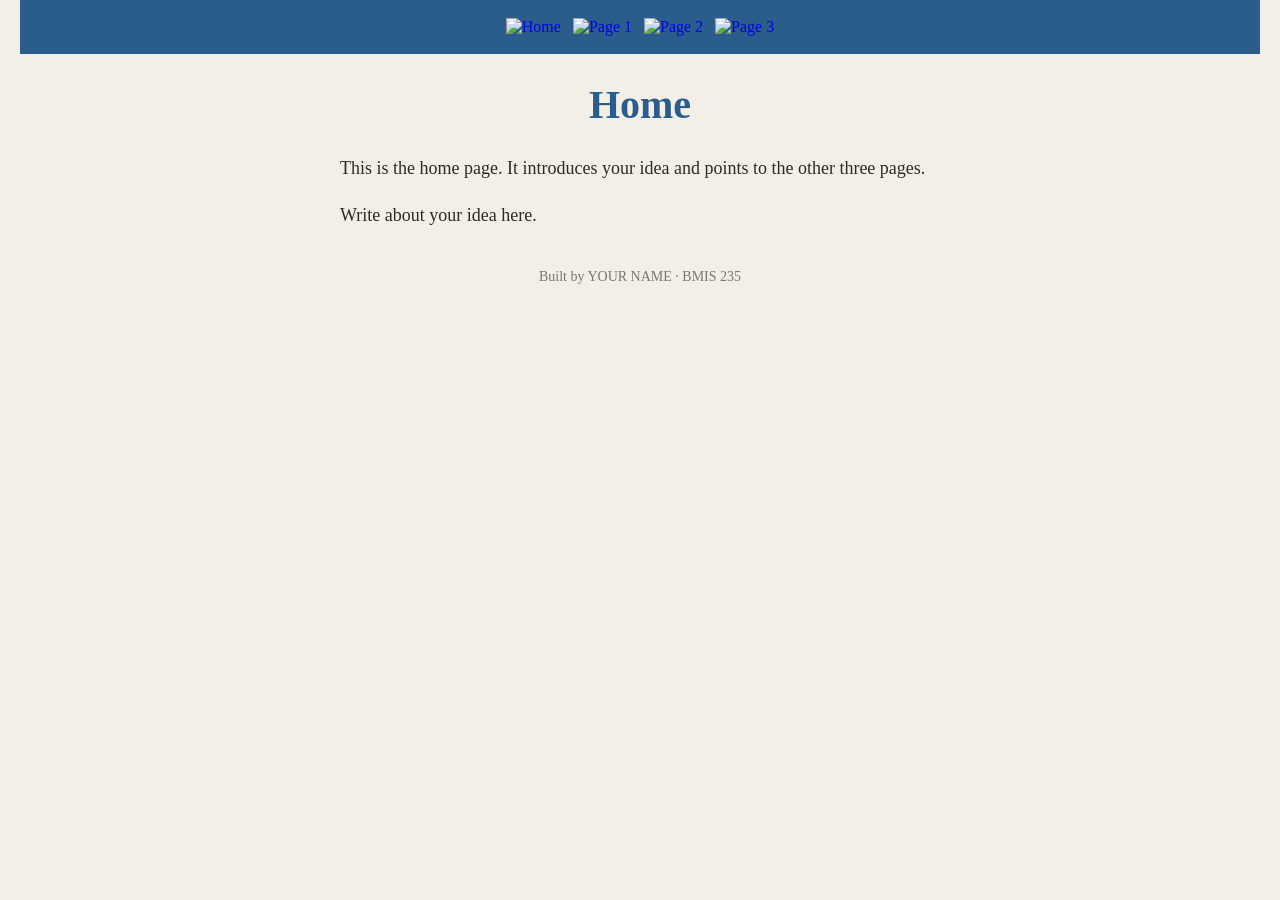
==== index.html @ 0a8a9835 "Initial commit" ====
<!DOCTYPE html>
<!--
  Author: YOUR NAME
  GU username: YOUR-GU-USERNAME
  Course: BMIS 235 - HTML-3
-->
<html lang="en">
<head>
<meta charset="utf-8">
<meta name="author" content="YOUR NAME">
<title>Home</title>

<!-- this one line connects the page to the stylesheet -->
<link rel="stylesheet" href="styles.css">
</head>
<body>

<!-- ===== MENU ============================================================
     The menu is four links. Each link wraps an image instead of words.
     Build it once on this page, check that every link works,
     then copy the whole <nav> block and paste it over the menu on the
     other three pages, so every page has the exact same menu.
     ===================================================================== -->
<nav>
    <a href="index.html"><img src="img/home.png" alt="Home"></a>
    <a href="page1.html"><img src="img/page1.png" alt="Page 1"></a>
    <a href="page2.html"><img src="img/page2.png" alt="Page 2"></a>
    <a href="page3.html"><img src="img/page3.png" alt="Page 3"></a>
</nav>

<h1>Home</h1>
<p>This is the home page. It introduces your idea and points to the other three pages.</p>
<p>Write about your idea here.</p>

<!-- ===== SHOWCASE ======================================================
     This box is empty on purpose. In Part 7 you paste an interactive
     graphic BETWEEN the opening <div> and the closing </div> below.
     ===================================================================== -->
<div class="showcase"></div>

<!-- Footer: fill in your name -->
<footer>Built by YOUR NAME &middot; BMIS 235</footer>

</body>
</html>
---- styles.css ----
/* =====================================================================
   styles.css  ·  YOUR BRAND
   ---------------------------------------------------------------------
   This one file is your brand guide. Every page that links to it gets
   the same font, the same colors and the same spacing.
   Change a color here once, and every page changes.

   Use the same font and colors you picked for your Excel menu images,
   so the menu and the pages look like one brand.
   ===================================================================== */

body {
    font-family: Georgia, "Times New Roman", serif;
    background-color: #f4efe6;
    color: #2b2b2b;
    margin: 0;
    padding: 0 20px 40px 20px;
}

/* the menu at the top of every page */
nav {
    background-color: #2b5d8c;
    padding: 14px;
    text-align: center;
}

/* every image inside the menu is forced to the same height.
   If your images still look different sizes, their WIDTHS are
   different: go back to Excel and make every cell the same size. */
nav img {
    height: 50px;
    margin: 4px;
    vertical-align: middle;
}

/* no underline or border around the image links */
nav a {
    text-decoration: none;
}

h1 {
    color: #2b5d8c;
    text-align: center;
    font-size: 40px;
}

p {
    max-width: 600px;
    margin: 20px auto;
    font-size: 18px;
    line-height: 1.5;
}

footer {
    text-align: center;
    font-size: 14px;
    color: #777777;
    margin-top: 40px;
}
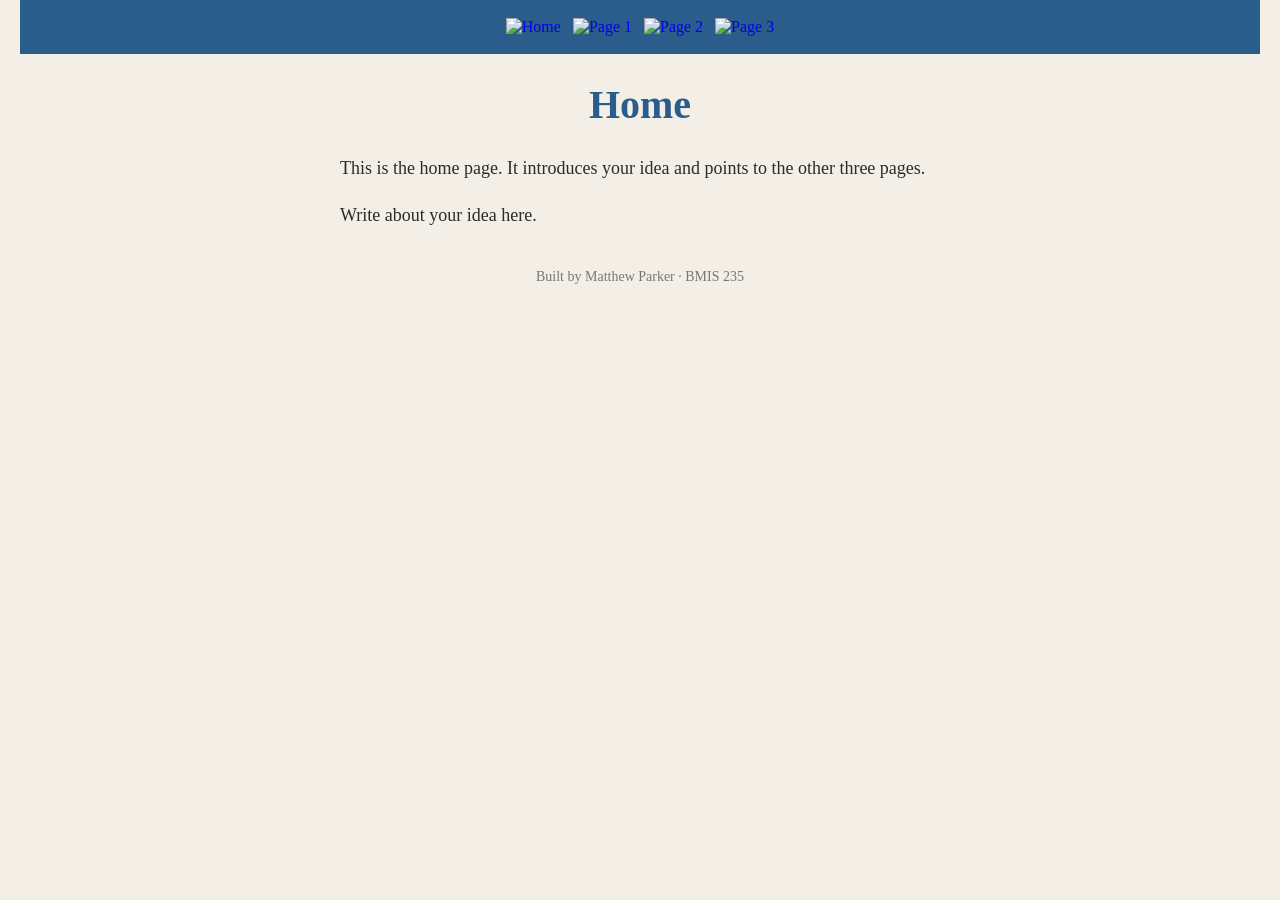
==== commit fafe2939: "Update footer with author's name" ====
--- a/index.html
+++ b/index.html
@@ -39,7 +39,7 @@
 <div class="showcase"></div>
 
 <!-- Footer: fill in your name -->
-<footer>Built by YOUR NAME &middot; BMIS 235</footer>
+<footer>Built by Matthew Parker &middot; BMIS 235</footer>
 
 </body>
 </html>
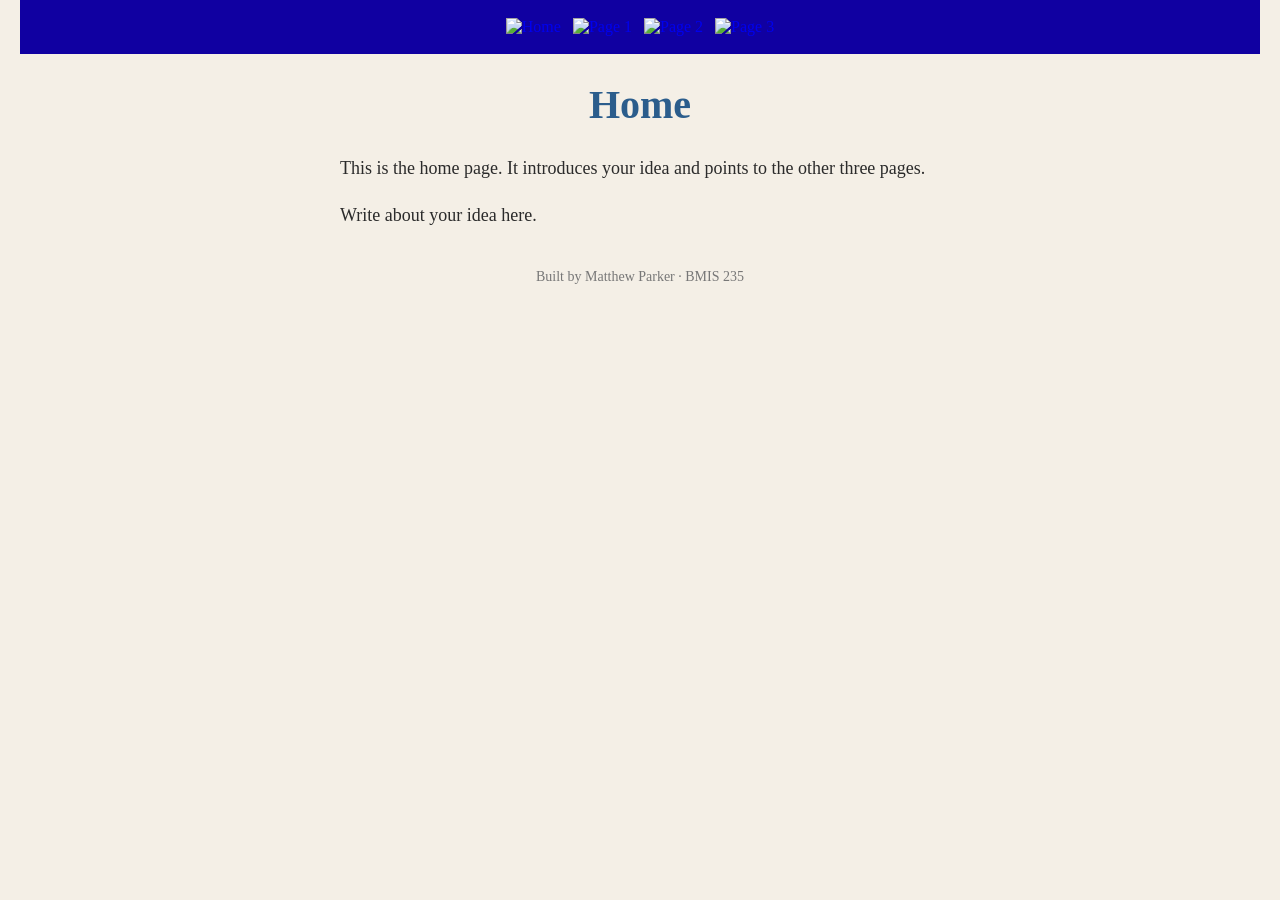
==== commit 2a7992a2: "Update navigation links to new page names" ====
--- a/index.html
+++ b/index.html
@@ -23,8 +23,8 @@
      ===================================================================== -->
 <nav>
     <a href="index.html"><img src="img/home.png" alt="Home"></a>
-    <a href="page1.html"><img src="img/page1.png" alt="Page 1"></a>
-    <a href="page2.html"><img src="img/page2.png" alt="Page 2"></a>
+    <a href="Kalua Port.html"><img src="img/page1.png" alt="Page 1"></a>
+    <a href="Chicken Katsu.html"><img src="img/page2.png" alt="Page 2"></a>
     <a href="page3.html"><img src="img/page3.png" alt="Page 3"></a>
 </nav>
 
--- a/styles.css
+++ b/styles.css
@@ -19,7 +19,7 @@
 
 /* the menu at the top of every page */
 nav {
-    background-color: #2b5d8c;
+    background-color: #1000a1;
     padding: 14px;
     text-align: center;
 }
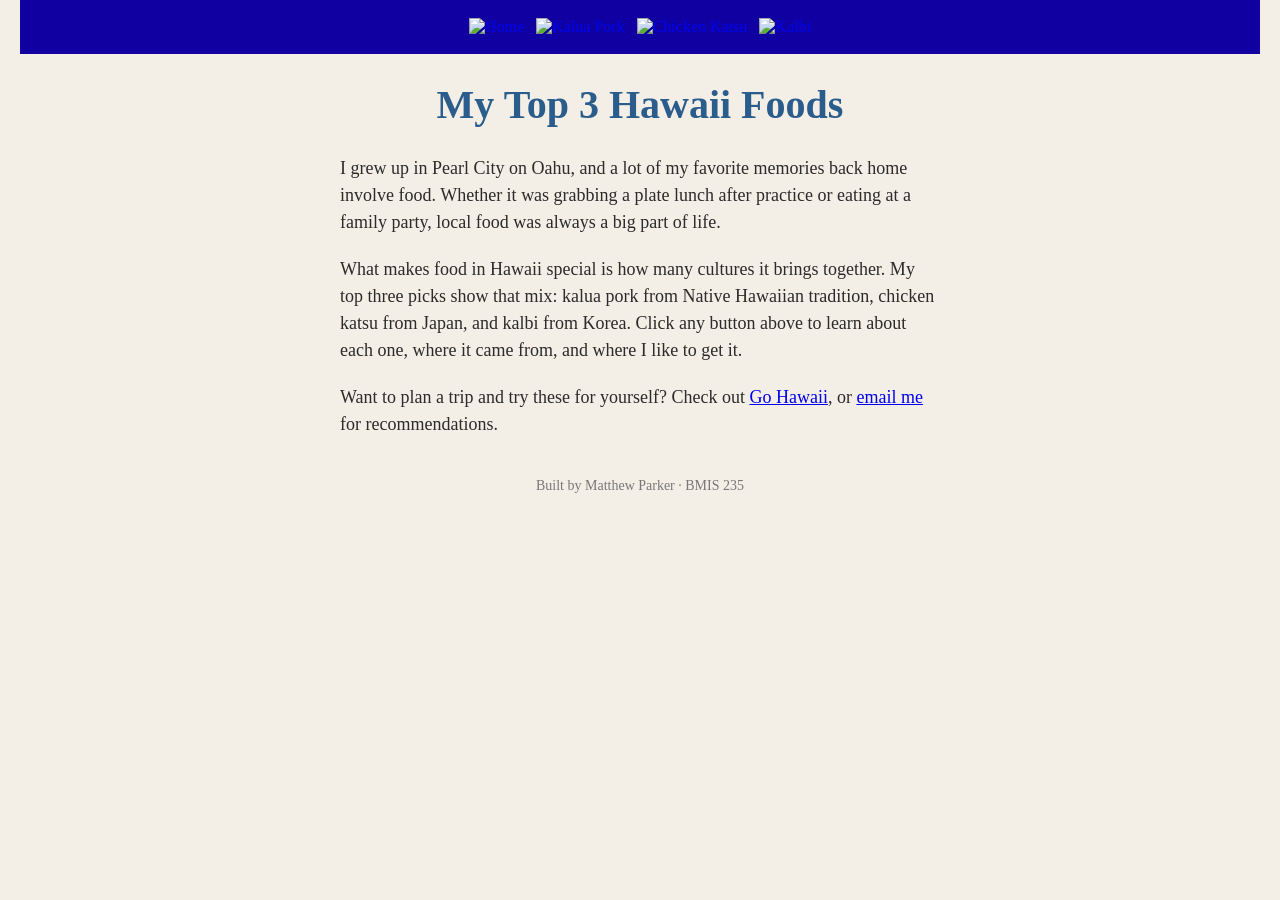
==== commit 909a3aa6: "Update author information and page content in index.html" ====
--- a/index.html
+++ b/index.html
@@ -1,14 +1,14 @@
 <!DOCTYPE html>
 <!--
-  Author: YOUR NAME
-  GU username: YOUR-GU-USERNAME
+  Author: Matthew Parker
+  GU username: mparker13
   Course: BMIS 235 - HTML-3
 -->
 <html lang="en">
 <head>
 <meta charset="utf-8">
-<meta name="author" content="YOUR NAME">
-<title>Home</title>
+<meta name="author" content="Matthew Parker">
+<title>My Top 3 Hawaii Foods</title>
 
 <!-- this one line connects the page to the stylesheet -->
 <link rel="stylesheet" href="styles.css">
@@ -23,14 +23,15 @@
      ===================================================================== -->
 <nav>
     <a href="index.html"><img src="img/home.png" alt="Home"></a>
-    <a href="Kalua Port.html"><img src="img/page1.png" alt="Page 1"></a>
-    <a href="Chicken Katsu.html"><img src="img/page2.png" alt="Page 2"></a>
-    <a href="page3.html"><img src="img/page3.png" alt="Page 3"></a>
+    <a href="kalua.html"><img src="img/kalua.png" alt="Kalua Pork"></a>
+    <a href="katsu.html"><img src="img/katsu.png" alt="Chicken Katsu"></a>
+    <a href="kalbi.html"><img src="img/kalbi.png" alt="Kalbi"></a>
 </nav>
 
-<h1>Home</h1>
-<p>This is the home page. It introduces your idea and points to the other three pages.</p>
-<p>Write about your idea here.</p>
+<h1>My Top 3 Hawaii Foods</h1>
+<p>I grew up in Pearl City on Oahu, and a lot of my favorite memories back home involve food. Whether it was grabbing a plate lunch after practice or eating at a family party, local food was always a big part of life.</p>
+<p>What makes food in Hawaii special is how many cultures it brings together. My top three picks show that mix: kalua pork from Native Hawaiian tradition, chicken katsu from Japan, and kalbi from Korea. Click any button above to learn about each one, where it came from, and where I like to get it.</p>
+<p>Want to plan a trip and try these for yourself? Check out <a href="https://www.gohawaii.com">Go Hawaii</a>, or <a href="mailto:YOUR-EMAIL@zagmail.gonzaga.edu">email me</a> for recommendations.</p>
 
 <!-- ===== SHOWCASE ======================================================
      This box is empty on purpose. In Part 7 you paste an interactive
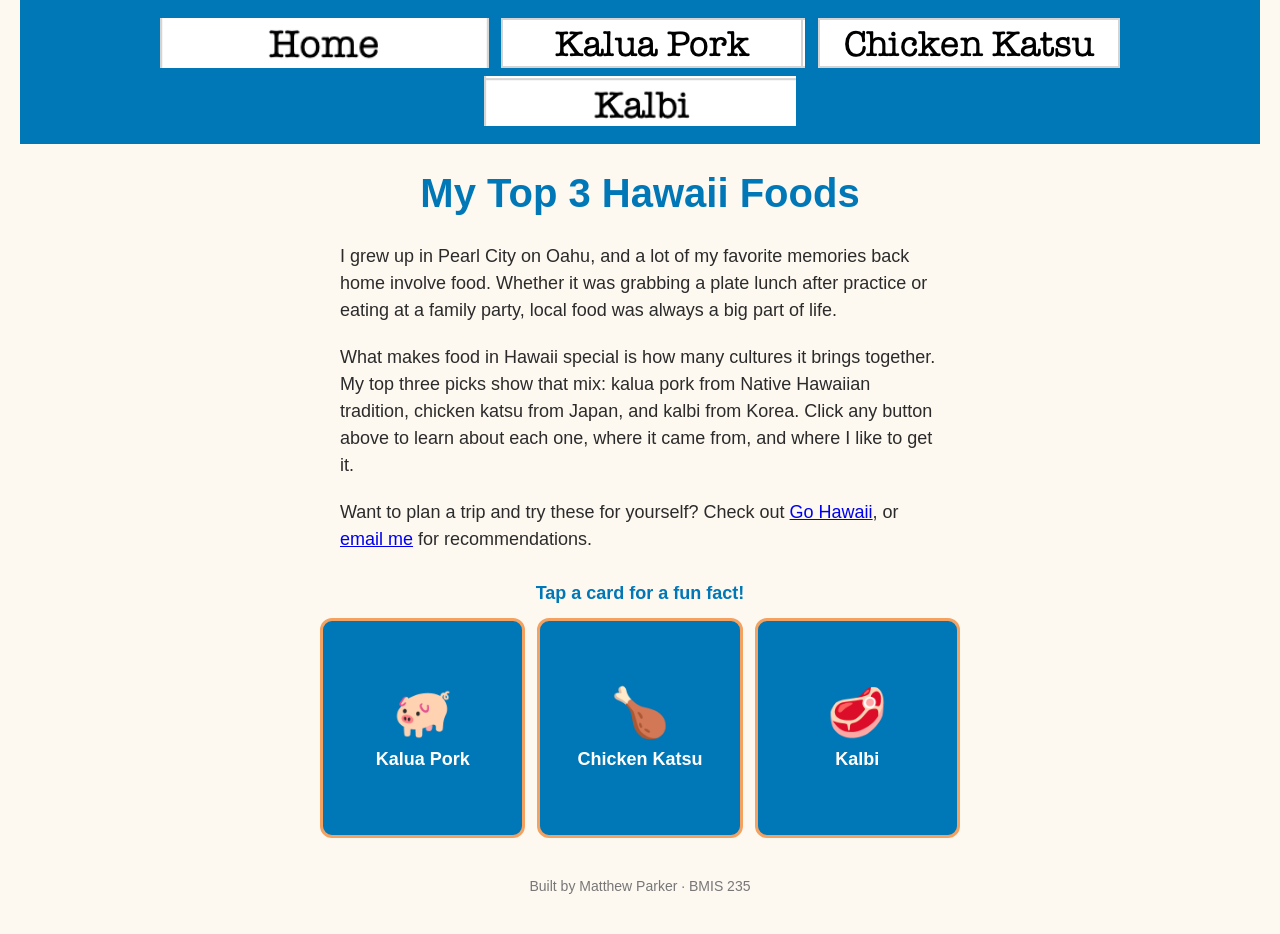
==== commit b939189f: "Add interactive flip cards for food facts" ====
--- a/index.html
+++ b/index.html
@@ -37,7 +37,138 @@
      This box is empty on purpose. In Part 7 you paste an interactive
      graphic BETWEEN the opening <div> and the closing </div> below.
      ===================================================================== -->
-<div class="showcase"></div>
+<div class="showcase"><!-- HTML: three flip cards, one for each food. Click or tap a card to flip it. -->
+<div class="showcase-wrap">
+  <div class="showcase-title">Tap a card for a fun fact!</div>
+  <div class="showcase-grid">
+    <button class="showcase-card" type="button" aria-pressed="false">
+      <span class="showcase-inner">
+        <span class="showcase-face showcase-front">
+          <span class="showcase-emoji">🐖</span>
+          <span class="showcase-name">Kalua Pork</span>
+        </span>
+        <span class="showcase-face showcase-back">
+          "Kalua" means cooking in an imu, an underground oven lined with hot rocks. A whole pig can cook in it for most of the day.
+        </span>
+      </span>
+    </button>
+    <button class="showcase-card" type="button" aria-pressed="false">
+      <span class="showcase-inner">
+        <span class="showcase-face showcase-front">
+          <span class="showcase-emoji">🍗</span>
+          <span class="showcase-name">Chicken Katsu</span>
+        </span>
+        <span class="showcase-face showcase-back">
+          "Katsu" is short for katsuretsu, the Japanese word for cutlet. The original version in Japan was made with pork.
+        </span>
+      </span>
+    </button>
+    <button class="showcase-card" type="button" aria-pressed="false">
+      <span class="showcase-inner">
+        <span class="showcase-face showcase-front">
+          <span class="showcase-emoji">🥩</span>
+          <span class="showcase-name">Kalbi</span>
+        </span>
+        <span class="showcase-face showcase-back">
+          Kalbi (galbi) means "rib" in Korean. Hawaii-style kalbi is cut thin across the bone so it grills fast.
+        </span>
+      </span>
+    </button>
+  </div>
+</div>
+
+<!-- CSS: card layout, brand colors (blue #0077B6, orange #F4A261), Verdana font, and the flip animation. Every rule starts with .showcase. -->
+<style>
+.showcase .showcase-wrap {
+  max-width: 640px;
+  margin: 30px auto;
+  font-family: Verdana, Geneva, sans-serif;
+  text-align: center;
+}
+.showcase .showcase-title {
+  font-size: 18px;
+  font-weight: bold;
+  color: #0077B6;
+  margin-bottom: 14px;
+}
+.showcase .showcase-grid {
+  display: grid;
+  grid-template-columns: repeat(3, 1fr);
+  gap: 12px;
+}
+.showcase .showcase-card {
+  height: 220px;
+  padding: 0;
+  border: none;
+  background: none;
+  cursor: pointer;
+  perspective: 800px;
+  font-family: inherit;
+}
+.showcase .showcase-inner {
+  position: relative;
+  display: block;
+  width: 100%;
+  height: 100%;
+  transition: transform 0.6s;
+  transform-style: preserve-3d;
+}
+.showcase .showcase-card.is-flipped .showcase-inner {
+  transform: rotateY(180deg);
+}
+.showcase .showcase-face {
+  position: absolute;
+  inset: 0;
+  display: flex;
+  flex-direction: column;
+  align-items: center;
+  justify-content: center;
+  padding: 10px;
+  border: 3px solid #F4A261;
+  border-radius: 12px;
+  box-sizing: border-box;
+  backface-visibility: hidden;
+  -webkit-backface-visibility: hidden;
+}
+.showcase .showcase-front {
+  background-color: #0077B6;
+  color: #ffffff;
+}
+.showcase .showcase-back {
+  background-color: #F4A261;
+  color: #2b2b2b;
+  border-color: #0077B6;
+  transform: rotateY(180deg);
+  font-size: clamp(11px, 2.8vw, 15px);
+  line-height: 1.4;
+}
+.showcase .showcase-emoji {
+  font-size: clamp(32px, 8vw, 48px);
+  margin-bottom: 8px;
+}
+.showcase .showcase-name {
+  font-size: clamp(13px, 3.2vw, 18px);
+  font-weight: bold;
+}
+.showcase .showcase-card:focus-visible {
+  outline: 3px solid #F4A261;
+  outline-offset: 4px;
+  border-radius: 12px;
+}
+</style>
+
+<!-- JavaScript: flips a card when it's clicked or tapped, and flips it back on a second click. -->
+<script>
+(function () {
+  var cards = document.querySelectorAll(".showcase .showcase-card");
+  cards.forEach(function (card) {
+    card.addEventListener("click", function () {
+      var flipped = card.classList.toggle("is-flipped");
+      card.setAttribute("aria-pressed", flipped ? "true" : "false");
+    });
+  });
+})();
+</script></div>
 
 <!-- Footer: fill in your name -->
 <footer>Built by Matthew Parker &middot; BMIS 235</footer>
--- a/styles.css
+++ b/styles.css
@@ -1,17 +1,13 @@
 /* =====================================================================
-   styles.css  ·  YOUR BRAND
+   styles.css  ·  My Top 3 Hawaii Foods
    ---------------------------------------------------------------------
-   This one file is your brand guide. Every page that links to it gets
-   the same font, the same colors and the same spacing.
-   Change a color here once, and every page changes.
-
-   Use the same font and colors you picked for your Excel menu images,
-   so the menu and the pages look like one brand.
+   Brand: Verdana font, ocean blue (#0077B6) main color,
+   sunset orange (#F4A261) accent color.
    ===================================================================== */
 
 body {
-    font-family: Georgia, "Times New Roman", serif;
-    background-color: #f4efe6;
+    font-family: Verdana, Geneva, sans-serif;
+    background-color: #fdf8f0;
     color: #2b2b2b;
     margin: 0;
     padding: 0 20px 40px 20px;
@@ -19,7 +15,7 @@
 
 /* the menu at the top of every page */
 nav {
-    background-color: #1000a1;
+    background-color: #0077B6;
     padding: 14px;
     text-align: center;
 }
@@ -39,7 +35,7 @@
 }
 
 h1 {
-    color: #2b5d8c;
+    color: #0077B6;
     text-align: center;
     font-size: 40px;
 }
